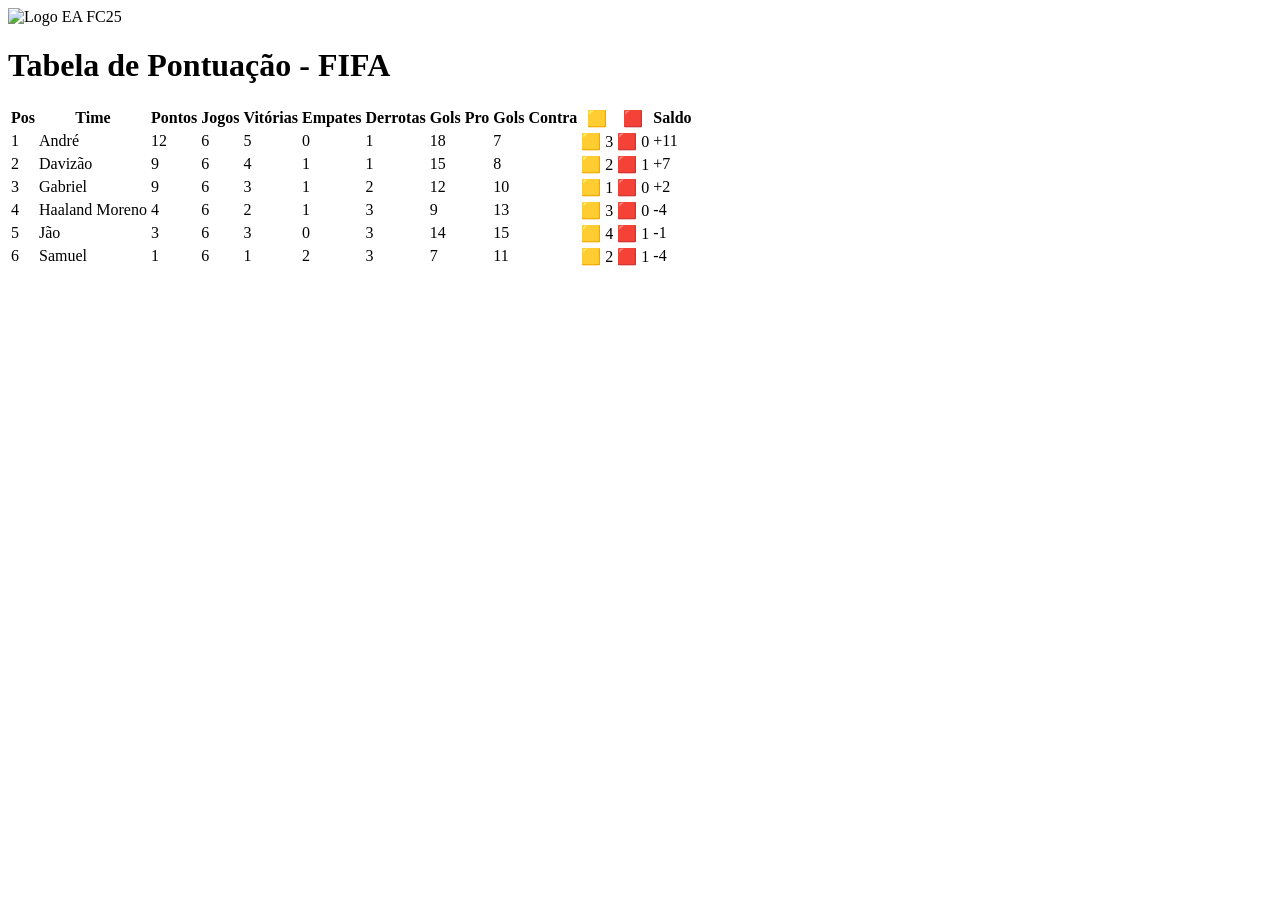
==== index.html @ 6b57a674 "llll" ====
<!DOCTYPE html>
<html lang="pt-BR">
<head>
  <meta charset="UTF-8" />
  <meta name="viewport" content="width=device-width, initial-scale=1" />
  <title>Tabela de Pontuação - FIFA</title>
  <link rel="stylesheet" href="style.css" />
</head>
<body>
  <!-- Botão secreto na logo -->
  <div class="logo-container" style="cursor:pointer;" title="Clique para acessar admin">
    <img
      src="img/logoo-removebg-preview.png"
      alt="Logo EA FC25"
      class="logo"
      onclick="window.location.href='admin.html'"
    />
  </div>

  <h1 class="titulo">Tabela de Pontuação - FIFA</h1>

  <div class="table-wrapper">
    <table id="tabela-times">
      <thead>
        <tr>
          <th>Pos</th>
          <th>Time</th>
          <th>Pontos</th>
          <th>Jogos</th>
          <th>Vitórias</th>
          <th>Empates</th>
          <th>Derrotas</th>
          <th>Gols Pro</th>
          <th>Gols Contra</th>
          <th>🟨</th>
          <th>🟥</th>
          <th>Saldo</th>
        </tr>
      </thead>
      <tbody>
        <!-- Conteúdo será gerado via script.js -->
      </tbody>
    </table>
  </div>

  <script src="script.js"></script>
</body>
</html>
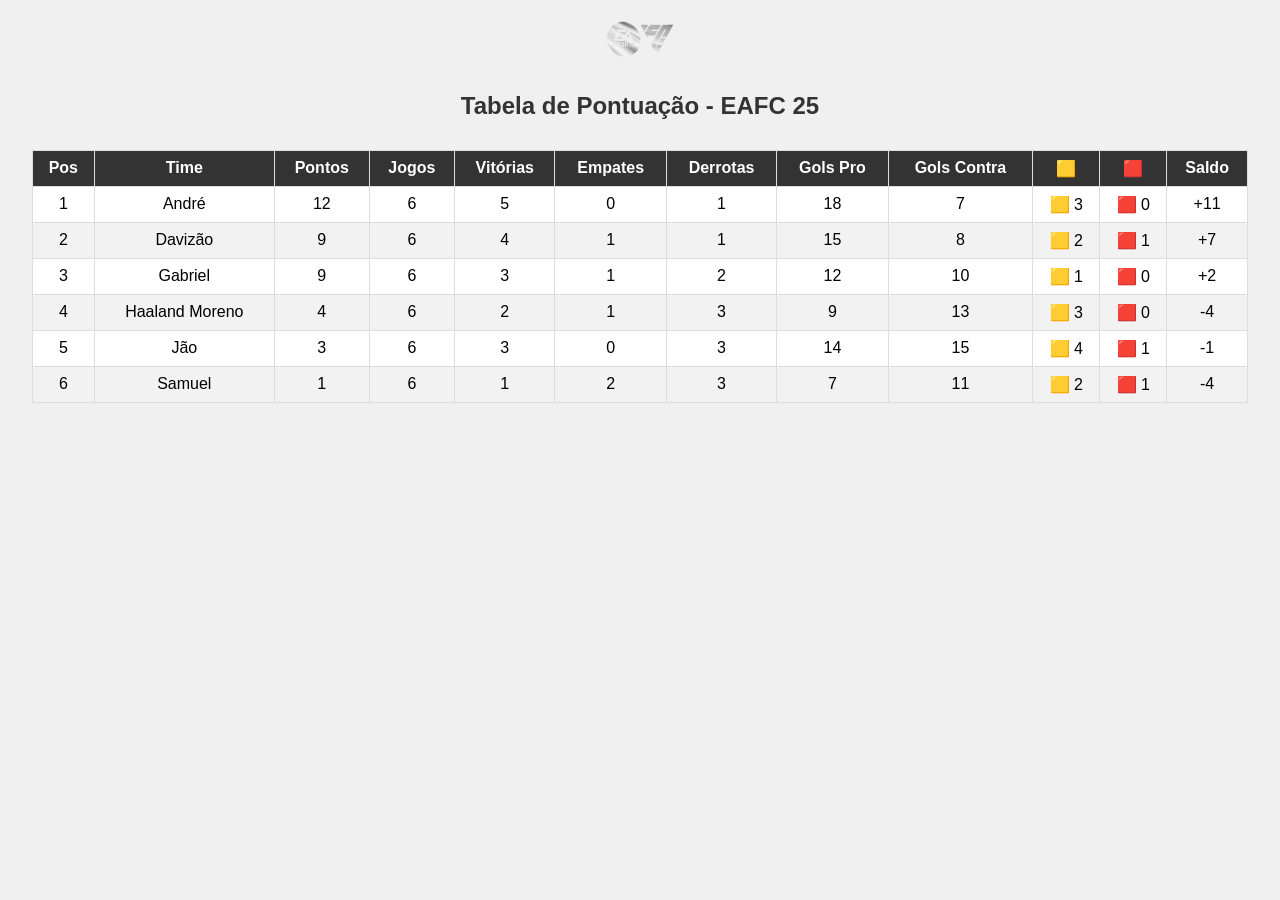
==== commit d72fd2cb: "kk" ====
--- a/index.html
+++ b/index.html
@@ -17,7 +17,7 @@
     />
   </div>
 
-  <h1 class="titulo">Tabela de Pontuação - FIFA</h1>
+  <h1 class="titulo">Tabela de Pontuação - EAFC 25</h1>
 
   <div class="table-wrapper">
     <table id="tabela-times">
--- a/style.css
+++ b/style.css
@@ -0,0 +1,48 @@
+body {
+  font-family: Arial, sans-serif;
+  background-color: #f0f0f0;
+  margin: 0;
+  padding: 0;
+  text-align: center;
+}
+
+.titulo {
+  margin-top: 20px;
+  font-size: 24px;
+  color: #333;
+}
+
+.logo-container {
+  margin-top: 10px;
+}
+
+.logo {
+  width: 100px;
+}
+
+.table-wrapper {
+  margin: 20px auto;
+  width: 95%;
+  overflow-x: auto;
+}
+
+table {
+  width: 100%;
+  border-collapse: collapse;
+  margin-top: 10px;
+  background-color: #fff;
+}
+
+th, td {
+  border: 1px solid #ddd;
+  padding: 8px;
+}
+
+th {
+  background-color: #333;
+  color: white;
+}
+
+tr:nth-child(even) {
+  background-color: #f2f2f2;
+}
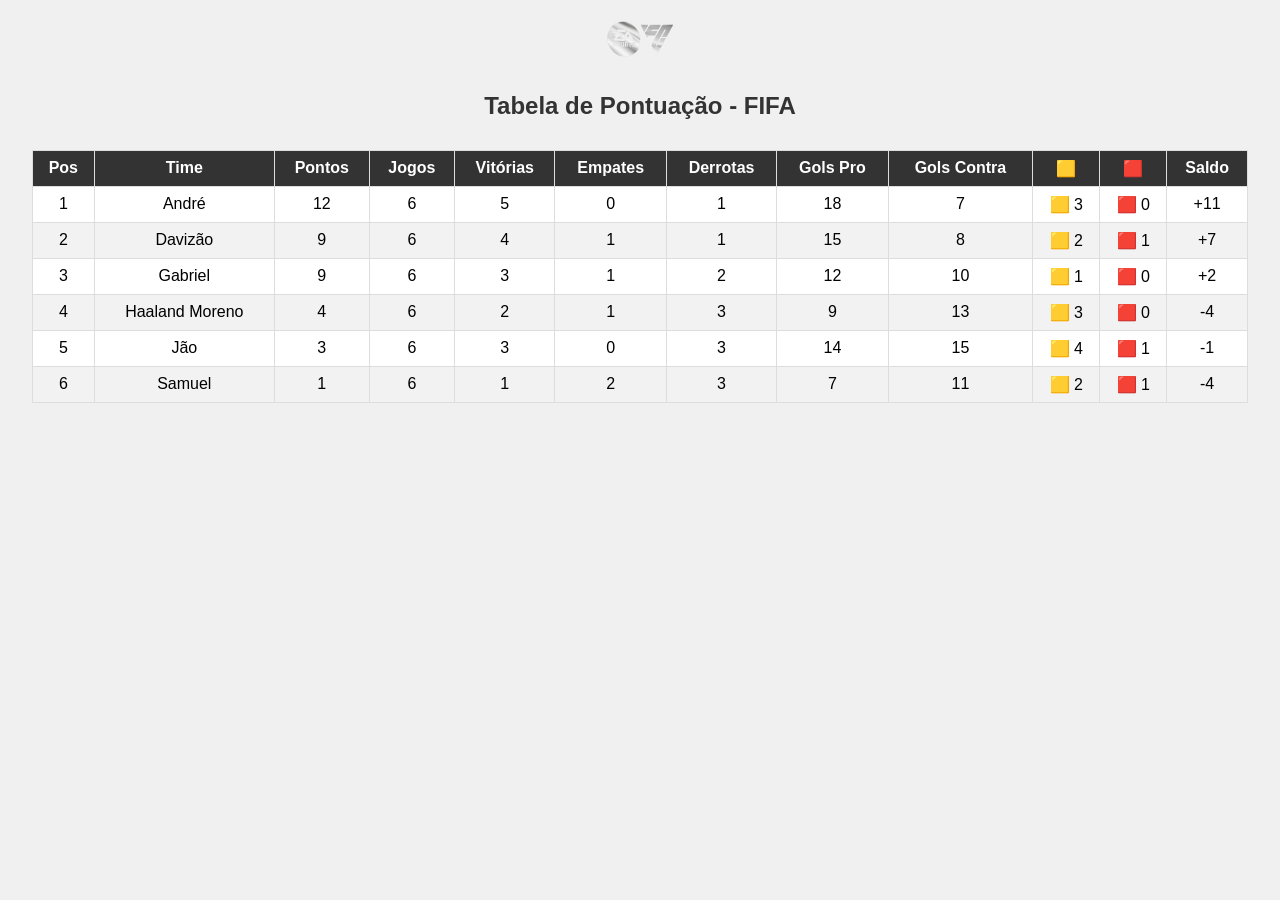
==== commit 61b156a3: "lll" ====
--- a/index.html
+++ b/index.html
@@ -7,17 +7,16 @@
   <link rel="stylesheet" href="style.css" />
 </head>
 <body>
-  <!-- Botão secreto na logo -->
+  <!-- Botão secreto no logo -->
   <div class="logo-container" style="cursor:pointer;" title="Clique para acessar admin">
     <img
       src="img/logoo-removebg-preview.png"
       alt="Logo EA FC25"
       class="logo"
-      onclick="window.location.href='admin.html'"
-    />
+      onclick="window.location.href='admin.html'" />
   </div>
 
-  <h1 class="titulo">Tabela de Pontuação - EAFC 25</h1>
+  <h1 class="titulo">Tabela de Pontuação - FIFA</h1>
 
   <div class="table-wrapper">
     <table id="tabela-times">
@@ -32,17 +31,18 @@
           <th>Derrotas</th>
           <th>Gols Pro</th>
           <th>Gols Contra</th>
-          <th>🟨</th>
-          <th>🟥</th>
+          <th><span style="color:gold;">🟨</span></th>
+          <th><span style="color:red;">🟥</span></th>
           <th>Saldo</th>
         </tr>
       </thead>
       <tbody>
-        <!-- Conteúdo será gerado via script.js -->
+        <!-- Dados dinâmicos inseridos via script.js -->
       </tbody>
     </table>
   </div>
 
+  <!-- script da tabela -->
   <script src="script.js"></script>
 </body>
 </html>
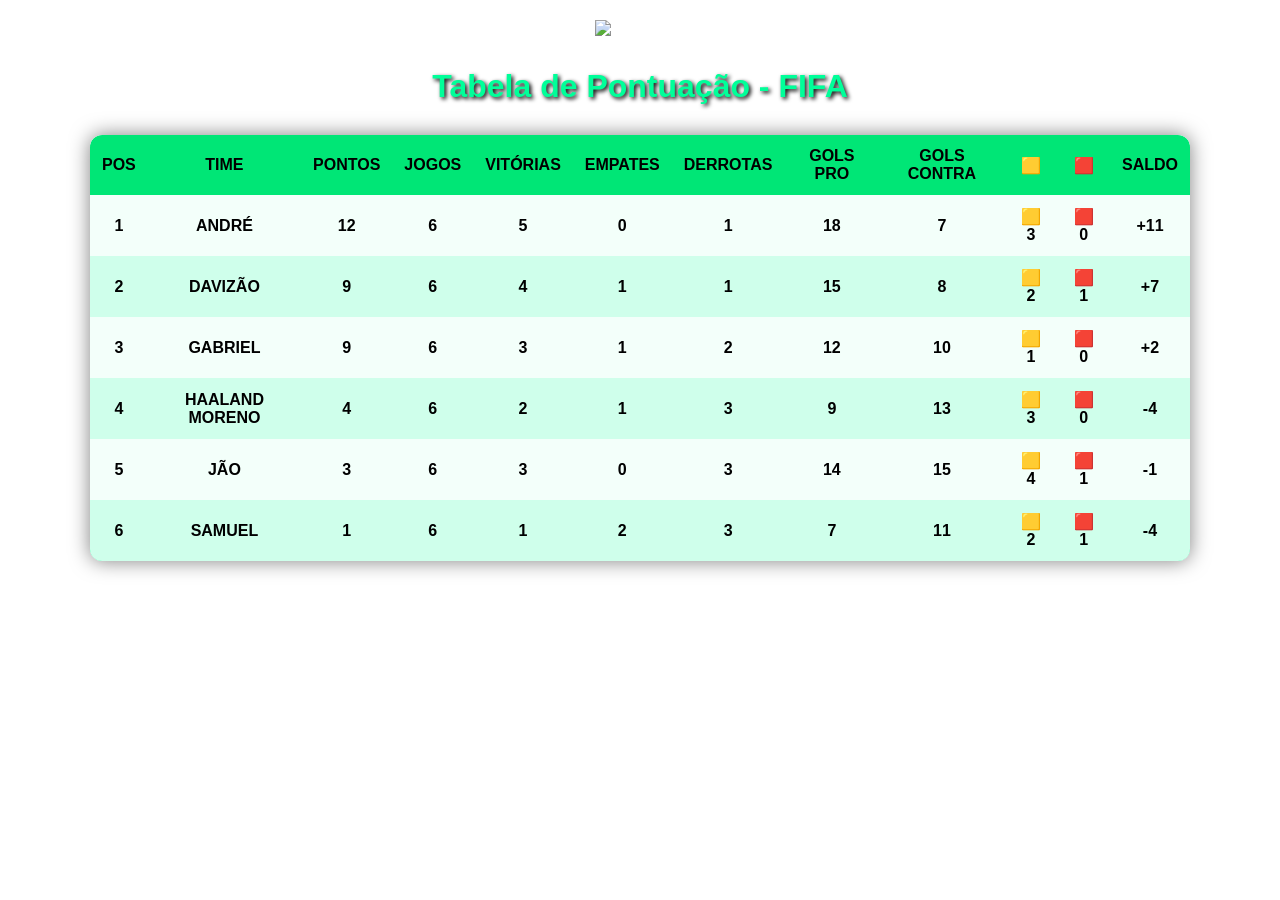
==== commit 6971bec7: "llll" ====
--- a/index.html
+++ b/index.html
@@ -1,19 +1,14 @@
 <!DOCTYPE html>
 <html lang="pt-BR">
 <head>
-  <meta charset="UTF-8" />
-  <meta name="viewport" content="width=device-width, initial-scale=1" />
+  <meta charset="UTF-8">
+  <meta name="viewport" content="width=device-width, initial-scale=1.0">
   <title>Tabela de Pontuação - FIFA</title>
-  <link rel="stylesheet" href="style.css" />
+  <link rel="stylesheet" href="style.css">
 </head>
 <body>
-  <!-- Botão secreto no logo -->
-  <div class="logo-container" style="cursor:pointer;" title="Clique para acessar admin">
-    <img
-      src="img/logoo-removebg-preview.png"
-      alt="Logo EA FC25"
-      class="logo"
-      onclick="window.location.href='admin.html'" />
+  <div class="logo-container">
+    <img src="img/logo.png" alt="Logo FIFA" class="logo">
   </div>
 
   <h1 class="titulo">Tabela de Pontuação - FIFA</h1>
@@ -22,27 +17,26 @@
     <table id="tabela-times">
       <thead>
         <tr>
-          <th>Pos</th>
-          <th>Time</th>
-          <th>Pontos</th>
-          <th>Jogos</th>
-          <th>Vitórias</th>
-          <th>Empates</th>
-          <th>Derrotas</th>
-          <th>Gols Pro</th>
-          <th>Gols Contra</th>
-          <th><span style="color:gold;">🟨</span></th>
-          <th><span style="color:red;">🟥</span></th>
-          <th>Saldo</th>
+          <th>POS</th>
+          <th>TIME</th>
+          <th>PONTOS</th>
+          <th>JOGOS</th>
+          <th>VITÓRIAS</th>
+          <th>EMPATES</th>
+          <th>DERROTAS</th>
+          <th>GOLS PRO</th>
+          <th>GOLS CONTRA</th>
+          <th>🟨</th>
+          <th>🟥</th>
+          <th>SALDO</th>
         </tr>
       </thead>
       <tbody>
-        <!-- Dados dinâmicos inseridos via script.js -->
+        <!-- Dados da tabela serão inseridos pelo JS -->
       </tbody>
     </table>
   </div>
 
-  <!-- script da tabela -->
   <script src="script.js"></script>
 </body>
 </html>
--- a/style.css
+++ b/style.css
@@ -1,48 +1,63 @@
 body {
-  font-family: Arial, sans-serif;
-  background-color: #f0f0f0;
   margin: 0;
   padding: 0;
+  font-family: 'Arial', sans-serif;
+  background-image: url('img/fundo.jpg'); /* Coloque sua imagem de fundo aqui */
+  background-size: cover;
+  background-position: center;
+  color: white;
   text-align: center;
 }
 
 .titulo {
-  margin-top: 20px;
-  font-size: 24px;
-  color: #333;
+  margin-top: 30px;
+  font-size: 32px;
+  font-weight: bold;
+  color: #00ff99; /* Verde neon */
+  text-shadow: 2px 2px 4px #000;
 }
 
 .logo-container {
-  margin-top: 10px;
+  margin-top: 20px;
 }
 
 .logo {
-  width: 100px;
+  width: 80px;
 }
 
 .table-wrapper {
-  margin: 20px auto;
-  width: 95%;
+  margin: 30px auto;
+  width: 90%;
+  max-width: 1100px;
   overflow-x: auto;
+  border-radius: 12px;
+  box-shadow: 0 0 20px rgba(0,0,0,0.5);
 }
 
 table {
   width: 100%;
   border-collapse: collapse;
-  margin-top: 10px;
-  background-color: #fff;
+  background-color: rgba(0, 255, 150, 0.95); /* Verde neon com opacidade */
+  border-radius: 12px;
+  overflow: hidden;
 }
 
 th, td {
-  border: 1px solid #ddd;
-  padding: 8px;
+  padding: 12px;
+  font-weight: bold;
+  text-transform: uppercase;
+  color: #000;
+  text-align: center;
 }
 
 th {
-  background-color: #333;
-  color: white;
+  background-color: #00e676; /* Cabeçalho em verde mais forte */
 }
 
 tr:nth-child(even) {
-  background-color: #f2f2f2;
+  background-color: rgba(255, 255, 255, 0.8);
 }
+
+tr:nth-child(odd) {
+  background-color: rgba(255, 255, 255, 0.95);
+}
